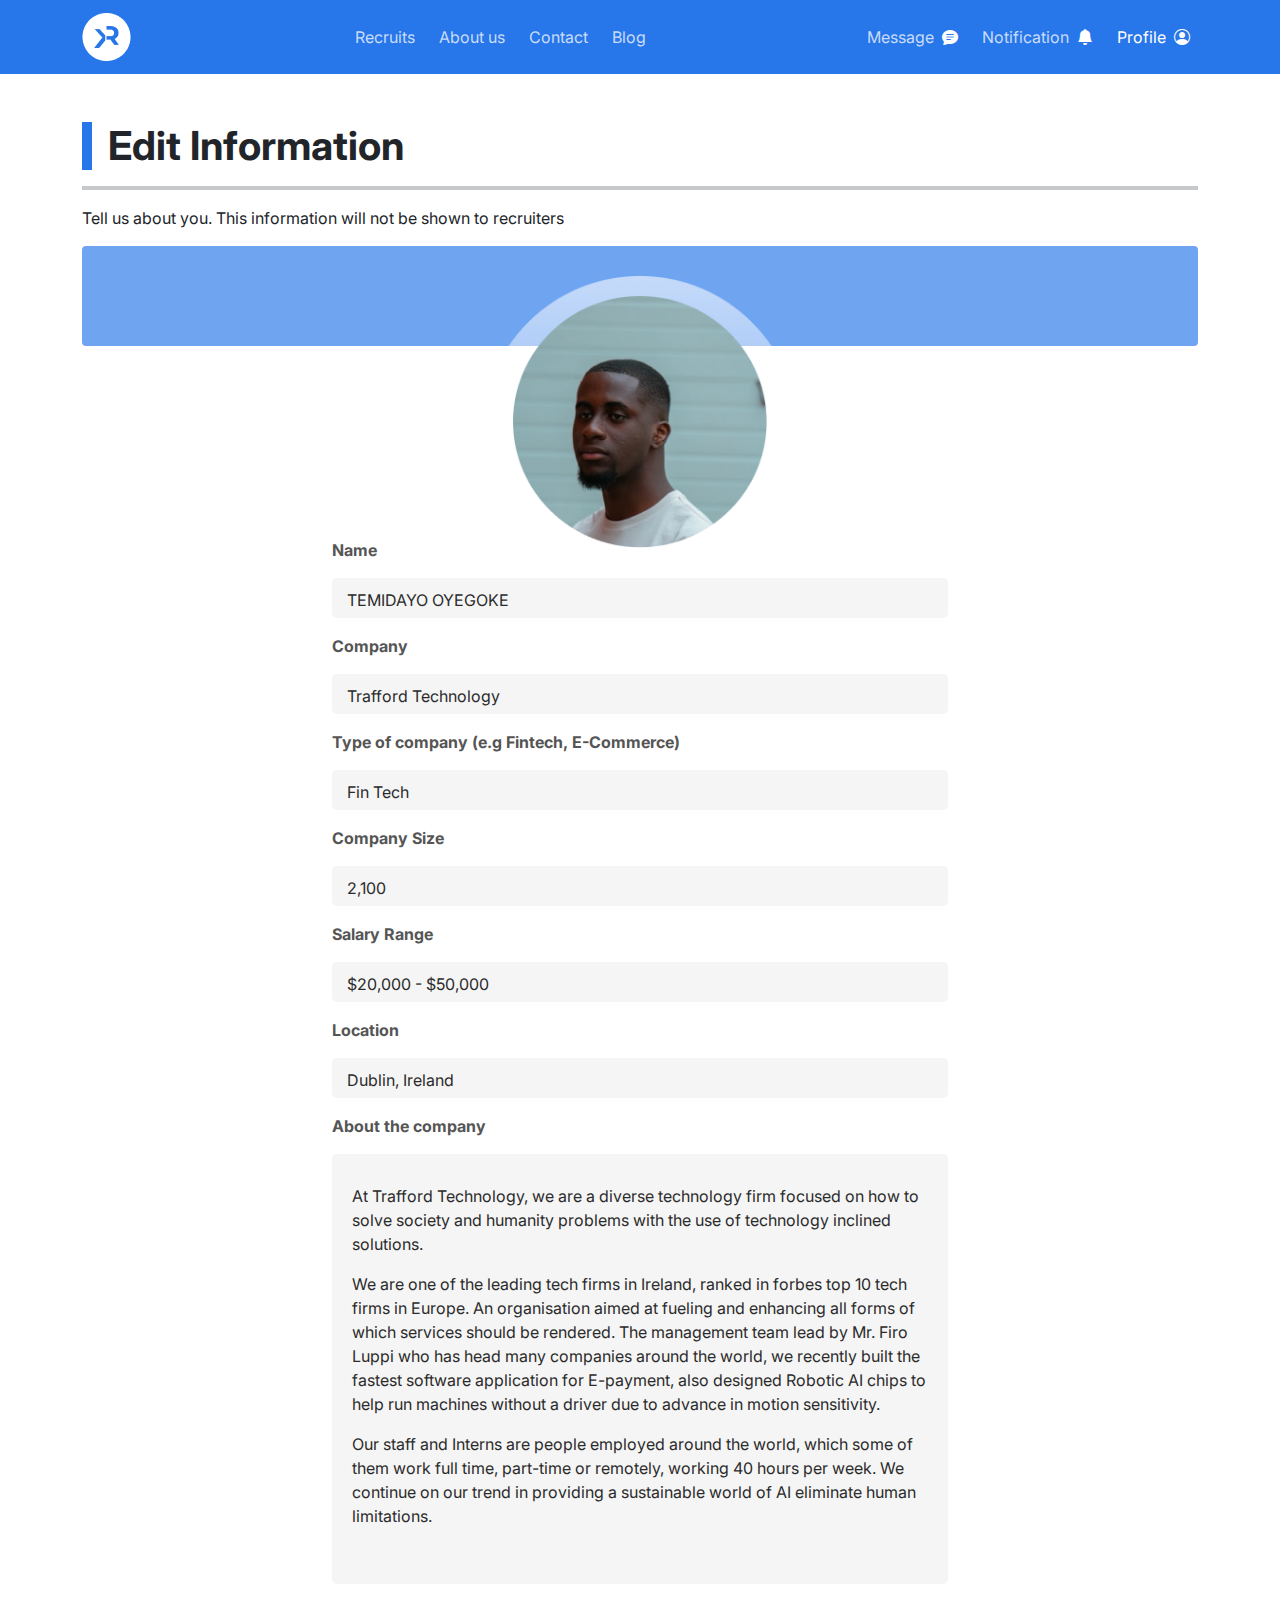
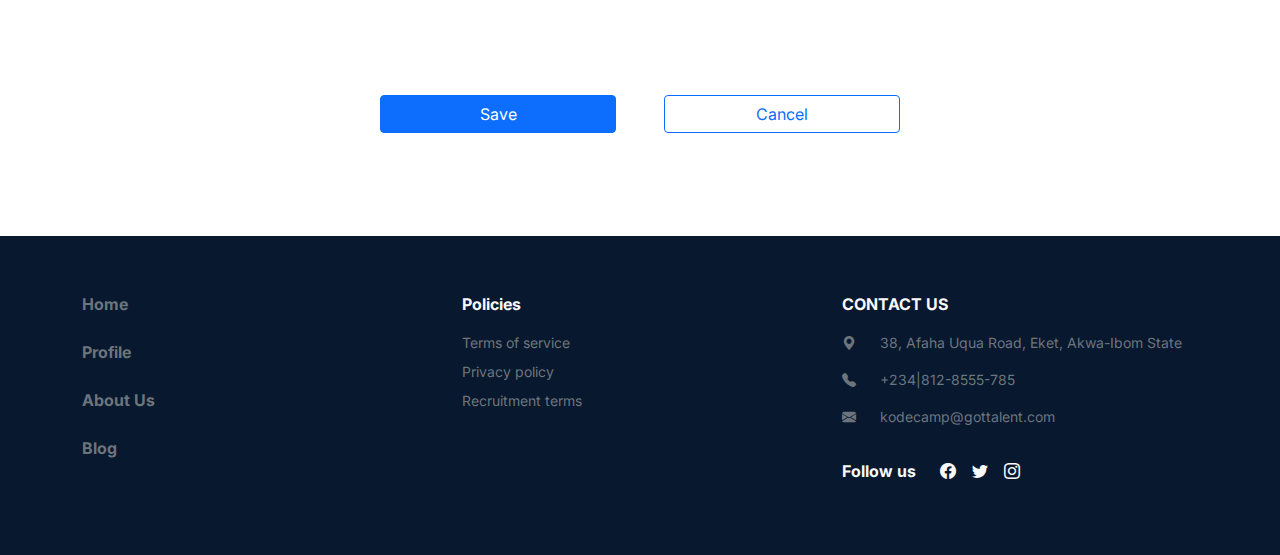
==== profile-edit-page.html @ d372f5ba "Modal addition" ====
<!DOCTYPE html>
<html lang="en">
<head>
    <meta charset="UTF-8">
    <meta http-equiv="X-UA-Compatible" content="IE=edge">
    <meta name="viewport" content="width=device-width, initial-scale=1.0">
    <link rel="stylesheet" href="css/bootstrap.min.css">
    <link rel="stylesheet" href="css/profile-page.css">
    <link rel="stylesheet" href="css/profile-edit.css">
    <!-- BOOTSTRAP ICON -->
    <link rel="stylesheet" href="https://cdn.jsdelivr.net/npm/bootstrap-icons@1.8.3/font/bootstrap-icons.css">
    <!-- GOOGLE FONT -->
    <link rel="preconnect" href="https://fonts.googleapis.com">
    <link rel="preconnect" href="https://fonts.gstatic.com" crossorigin>
    <link href="https://fonts.googleapis.com/css2?family=Inter&display=swap" rel="stylesheet">
    <title>Profile Page</title>
</head>
<body>
    <header>
        <nav class="navbar navbar-expand-lg navbar-dark bg-blue">
            <div class="container">
              <a class="navbar-brand me-5 pe-5" aria-current="page" href="home.html"><img src="img/pp-logo.png" alt="Logo"></a>
              <button class="navbar-toggler" type="button" data-bs-toggle="collapse" data-bs-target="#navbarSupportedContent" aria-controls="navbarSupportedContent" aria-expanded="false" aria-label="Toggle navigation">
                <span class="navbar-toggler-icon"></span>
              </button>
              <div class="collapse navbar-collapse" id="navbarSupportedContent">
                <ul class="navbar-nav ms-lg-5 ps-lg-5 mb-2 mb-lg-0">
                  <li class="nav-item">
                    <a class="nav-link ms-lg-4 mobile" aria-current="page" href="home.html">Home</a>
                  </li>
                  <li class="nav-item">
                    <a class="nav-link ms-lg-4" href="recruit.html">Recruits</a>
                  </li>
                  <li class="nav-item">
                    <a class="nav-link ms-lg-2" href="about-us-logged-in.html">About us</a>
                  </li>
                  <li class="nav-item">
                    <a class="nav-link ms-lg-2" href="contact-page-logged-in.html">Contact</a>
                  </li>
                  <li class="nav-item">
                    <a class="nav-link ms-lg-2" href="blog-login.html">Blog</a>
                  </li>
                </ul>
                <ul class="navbar-nav ms-lg-auto mb-2 mb-lg-0">
                    <li class="nav-item">
                      <a class="nav-link me-lg-2" href="message.html">Message<i class="bi bi-chat-text-fill text-white ms-2"></i></a>
                    </li>
                    <li class="nav-item">
                      <a class="nav-link me-lg-2" href="#">Notification<i class="bi bi-bell-fill text-white ms-2"></i></a>
                    </li>
                    <li class="nav-item">
                      <a class="nav-link active" href="profile-page.html">Profile<i class="bi bi-person-circle text-white ms-2"></i></a>
                    </li>
                    <li class="nav-item">
                      <a class="nav-link mobile" href="sign-in.html">Logout</a>
                    </li>
                </ul>
              </div>
            </div>
          </nav>
    </header>
    <div class="recruiter-info container py-5">
        <div class="row">
            <div class="col-12">
                <h2 class="fs-1 pt fw-bold ps-3" style="border-left: 10px solid #2776EA;">Edit Information</h2>
                <hr class="pt-1">
                <p>Tell us about you. This information will not be shown to recruiters</p>
                <div style="height: 100px; background: #6FA4F1;" class="rounded images position-relative mb-5">
                    <img src="img/pp-circle.png" class="position-absolute img1 start-50 translate-middle-x img-fluid" alt="">
                    <img src="img/pp-man.png" class="position-absolute top-50 img2 start-50 translate-middle-x img-fluid" alt="picture">
                </div>
            </div>
        </div>
    </div>
    <div class="profile-info mt-5 pt-lg-5 pt-md-0 pt-0">
        <div class="container p-container w-50">
            <div class="row">
                <div class="col-lg-12">
                    <p class="fw-bold">Name</p>
                    <p class="input-box">TEMIDAYO OYEGOKE</p>
                </div>
                <div class="col-lg-12">
                    <p class="fw-bold">Company</p>
                    <p class="input-box">Trafford Technology</p>
                </div>
                <div class="col-lg-12 long-word">
                    <p class="fw-bold">Type of company (e.g Fintech, E-Commerce)</p>
                    <p class="input-box">Fin Tech</p>
                </div>
                <div class="col-lg-12">
                    <p class="fw-bold">Company Size</p>
                    <p class="input-box">2,100</p>
                </div>
                <div class="col-lg-12">
                    <p class="fw-bold">Salary Range</p>
                    <p class="input-box">$20,000 - $50,000</p>
                </div>
                <div class="col-lg-12">
                    <p class="fw-bold">Location</p>
                    <p class="input-box">Dublin, Ireland</p>
                </div>
                <div class="col-lg-12 mb-5 pb-5">
                    <p class="fw-bold">About the company</p>
                    <div class="input-box1 ">
                        <p>At Trafford Technology, we are a diverse technology firm focused on how to solve society and humanity problems with the use of technology inclined solutions.</p> <p> We are one of the leading tech firms in Ireland, ranked in forbes top 10 tech firms in Europe. An organisation aimed at fueling and enhancing all forms of which services should be rendered. The management team lead by Mr. Firo Luppi who has head many companies around the world, we recently built the fastest software application for E-payment, also designed Robotic AI chips to help run machines without a driver due to advance in motion sensitivity.</p> <p> Our staff and Interns are people employed around the world, which some of them work full time, part-time or remotely, working 40 hours per week. We continue on our trend in providing a sustainable world of AI eliminate human limitations.</p>
                    </div>
                </div>
            </div>
            <div class="btn d-flex align-items-center justify-content-center my-5">
                <a href="#" role="button" data-bs-toggle="modal" data-bs-target="#exampleModal" class="btn btn-primary mb-5 w-25 me-5">Save
                </a>
                    <!-- Modal -->
                    <div class="modal fade" id="exampleModal" tabindex="-1" aria-labelledby="exampleModalLabel" aria-hidden="true">
                        <div class="modal-dialog  modal-dialog-centered">
                        <div class="modal-content">
                            <div class="modal-body container">
                                <div class="container my-5">
                                    <div class="card text-center mod-cardd mx-auto" style="border: 1px solid #3AB418;">
                                        <div class="card-body border-bottom" style="background-color: #3AB418;">
                                            <h2 class="card-title text-white">Great!</h2>
                                        </div>
                                        <div class="image h-100">
                                            <img src="img/pp-modal.png" class="card-img-bottom w-25 mx-auto pt-5 pb-3" alt="Modal">
                                            <p class="pb-5">Your changes have been made.</p>
                                        </div>
                                    </div>
                                </div>
                                <div class="container btn-mod w-50 mx-auto">
                                    <a href="profile-page.html" role="button" class="btn btn-secondary border-0 mt-5 w-" style="background-color: #3AB418;">Close</a>
                                </div>
                            </div>
                        </div>
                        </div>
                    </div>
                <a href="profile-page.html" role="button" class="btn btn-outline-primary mb-5 w-25">Cancel</a>
            </div>
        </div>
    </div>
    <footer class="bg-footer">
        <div class="container py-5">
            <div class="row py-2">
                <div class="col-lg-8 col-md-8 col-12">
                    <div class="row">
                        <div class="col-lg-6 col-md-6 col-12">
                            <p class="fw-bold text-light mobile">Quick Links</p>
                            <ul class="list-unstyled fw-bold">
                                <li class="mb-4">
                                    <a class="text-decoration-none link-secondary" href="home.html">Home</a>
                                </li>
                                <li class="mb-4">
                                    <a class="text-decoration-none link-secondary" href="profile-page.html">Profile</a>
                                </li>
                                <li class="mb-4">
                                    <a class="text-decoration-none link-secondary" href="about-us-logged-in.html">About Us</a>
                                </li>
                                <li class="mb-4">
                                    <a class="text-decoration-none link-secondary" href="blog-login.html">Blog</a>
                                </li>
                            </ul>
                        </div>
                        <div class="col-lg-6 col-md-6 col-12">
                            <p class="fw-bold text-light">Policies</p>
                                <ul class="list-unstyled fs-14">
                                    <li class="pb-2">
                                        <a class="text-decoration-none link-secondary" href="#">Terms of service</a>
                                    </li>
                                    <li class="pb-2">
                                        <a class="text-decoration-none link-secondary" href="#">Privacy policy</a>
                                    </li>
                                    <li class="pb-2">
                                        <a class="text-decoration-none link-secondary" href="#">Recruitment terms</a>
                                    </li>
                                </ul>
                        </div>
                    </div>
                </div>
                <div class="col-lg-4 col-md-4 col-12">
                    <p class="fw-bold text-light">CONTACT US</p>
                    <ul class="list-unstyled fs-14">
                        <li>
                            <div class="d-flex text-secondary">
                                <i class="bi bi-geo-alt-fill me-4"></i>
                                <p>38, Afaha Uqua Road, Eket, Akwa-Ibom State</p>
                            </div>
                        </li>
                        <li>
                            <div class="d-flex text-secondary">
                                <i class="bi bi-telephone-fill me-4"></i>
                                <p>+234|812-8555-785</p>
                            </div>
                        </li>
                        <li>
                            <div class="d-flex text-secondary">
                                <i class="bi bi-envelope-fill me-4"></i>
                                <p>kodecamp@gottalent.com</p>
                            </div>
                        </li>
                    </ul>
                    <div class="d-flex">
                        <p class="fw-bold text-light me-4">Follow us</p>
                        <a href="#" class="me-3 text-decoration-none link-light"><i class="bi bi-facebook"></i></a>
                        <a href="#" class="me-3 text-decoration-none link-light"><i class="bi bi-twitter"></i></a>
                        <a href="#" class="me-3 text-decoration-none link-light"><i class="bi bi-instagram"></i></a>
                    </div>
                    
                </div>
            </div>
        </div>
    </footer>
    <script src="js/bootstrap.min.js"></script>
</body>
</html>
---- css/profile-page.css ----
body{font-family: 'Inter', sans-serif;}

.bg-blue {
    background-color: rgba(39, 118, 234, 1);
}
.navbar-dark .navbar-nav .nav-link {
    color: rgba(255,255,255,.75);
}
.bg-footer {
    background-color: rgba(8, 24, 47, 1);
}
.fs-14 {
    font-size: 14px;
}
.mobile {
    display: none;
}
.img2 {
    height: 28vh;
}
.img1 {
    top: 30%;
    height: 35vh;
}
.profile-info{
    color: #555555;
}
.input-box{
    color: #2B2B2B;
    background-color: #F5F5F5;
    padding: 10px 15px;
    border-radius: 5px;
    height: 40px;
    width: 100%;
}
.input-box1{
    color: #2B2B2B;
    background-color: #F5F5F5;
    padding: 30px 20px 0;
    border-radius: 5px;
    height: 100%;
    width: 100%;
}
.btn a{
    width: 40% !important;
}
@media (max-width: 992px) {
    .mobile {
        display: block;
    }

    .navbar-nav i {
        display: none;
    }

    .navbar-nav {
        font-weight: bold;
    }
}
@media(max-width: 769px){
    .p-container{
        width: 75% !important;
    }
}
@media(max-width: 426px){
    .p-container{
        width: 100% !important;
    }
    .btn a{
        width: 40% !important;
    }
}
---- css/profile-edit.css ----
@media (max-width: 768px) {
    .mod-cardd{
        width: 100% !important;
    }
    .btn-mod{
        width: 100% !important;
    }
}
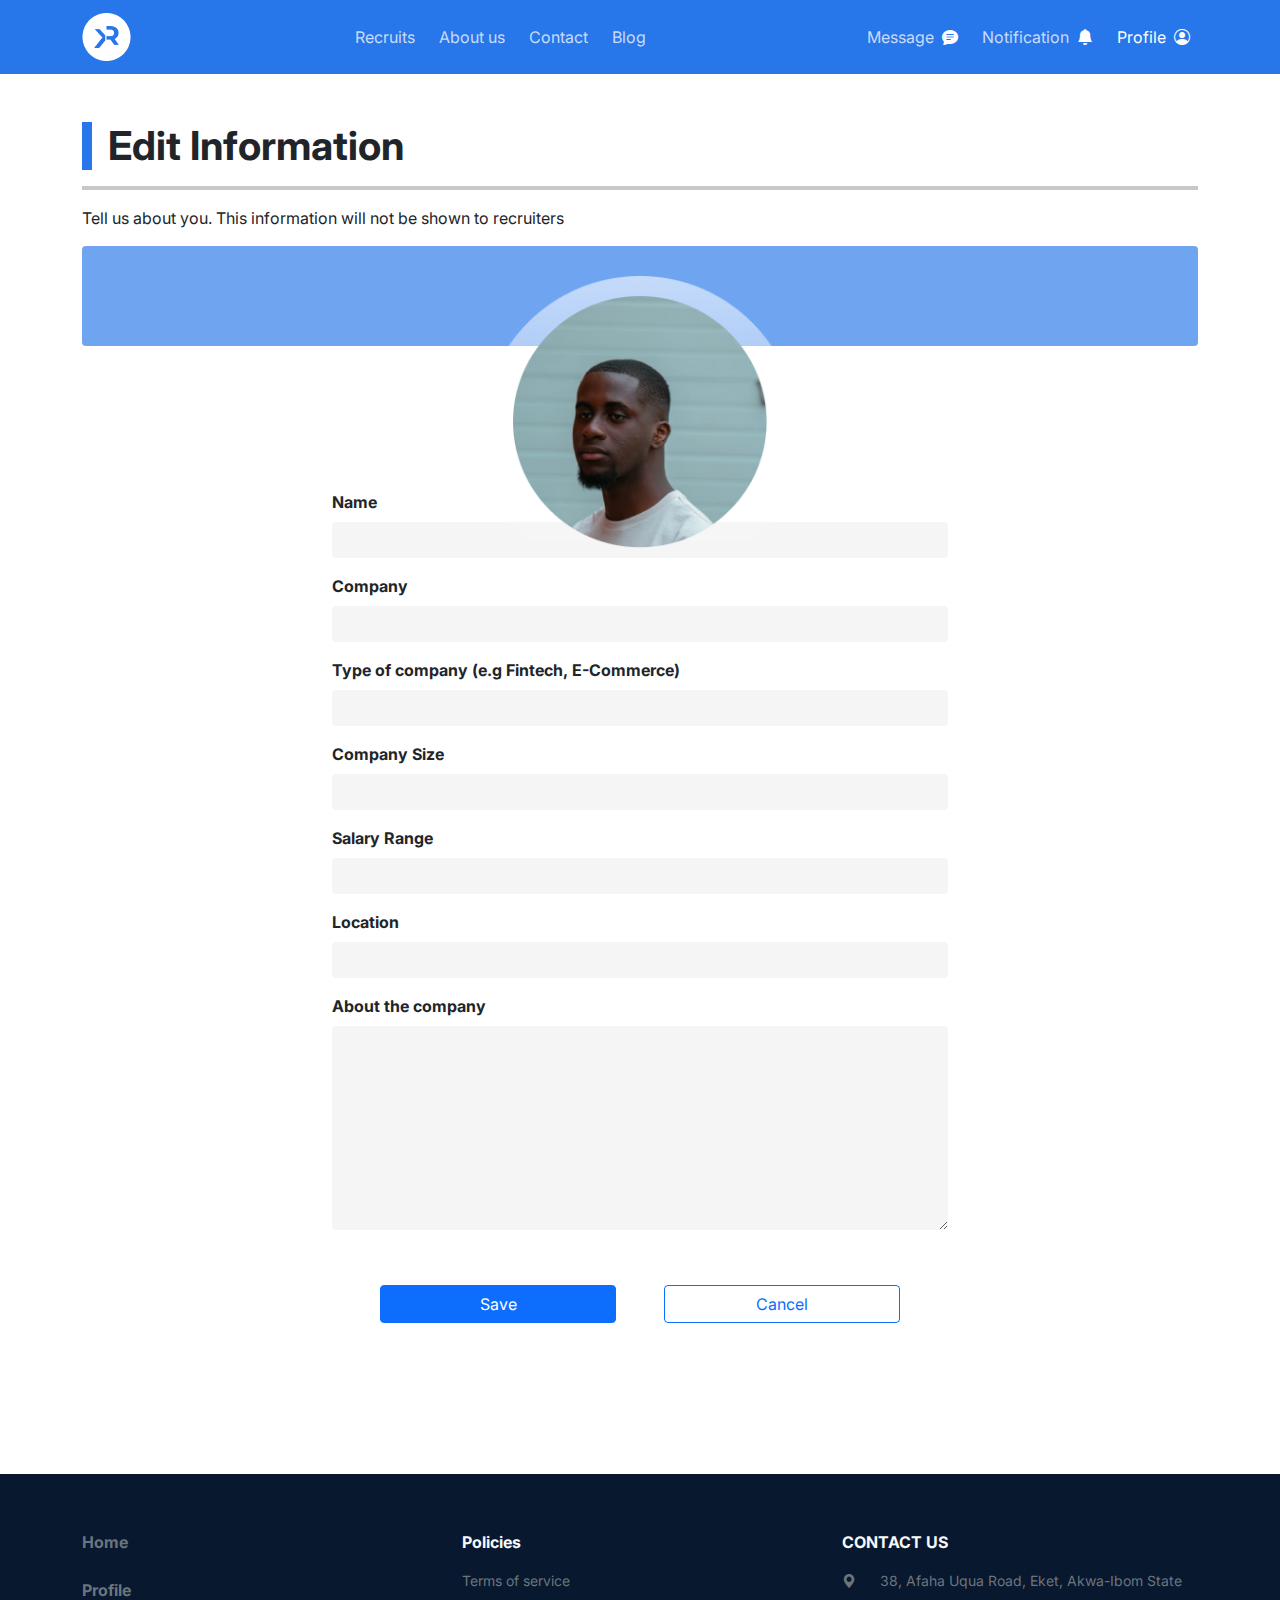
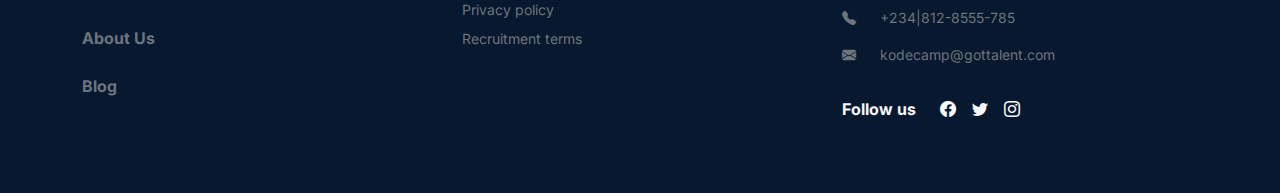
==== commit bf65f8e7: "Modal addition" ====
--- a/profile-edit-page.html
+++ b/profile-edit-page.html
@@ -7,6 +7,7 @@
     <link rel="stylesheet" href="css/bootstrap.min.css">
     <link rel="stylesheet" href="css/profile-page.css">
     <link rel="stylesheet" href="css/profile-edit.css">
+    <link rel="stylesheet" href="css/updated-pp.css">
     <!-- BOOTSTRAP ICON -->
     <link rel="stylesheet" href="https://cdn.jsdelivr.net/npm/bootstrap-icons@1.8.3/font/bootstrap-icons.css">
     <!-- GOOGLE FONT -->
@@ -72,68 +73,62 @@
             </div>
         </div>
     </div>
-    <div class="profile-info mt-5 pt-lg-5 pt-md-0 pt-0">
-        <div class="container p-container w-50">
-            <div class="row">
-                <div class="col-lg-12">
-                    <p class="fw-bold">Name</p>
-                    <p class="input-box">TEMIDAYO OYEGOKE</p>
-                </div>
-                <div class="col-lg-12">
-                    <p class="fw-bold">Company</p>
-                    <p class="input-box">Trafford Technology</p>
-                </div>
-                <div class="col-lg-12 long-word">
-                    <p class="fw-bold">Type of company (e.g Fintech, E-Commerce)</p>
-                    <p class="input-box">Fin Tech</p>
-                </div>
-                <div class="col-lg-12">
-                    <p class="fw-bold">Company Size</p>
-                    <p class="input-box">2,100</p>
-                </div>
-                <div class="col-lg-12">
-                    <p class="fw-bold">Salary Range</p>
-                    <p class="input-box">$20,000 - $50,000</p>
-                </div>
-                <div class="col-lg-12">
-                    <p class="fw-bold">Location</p>
-                    <p class="input-box">Dublin, Ireland</p>
-                </div>
-                <div class="col-lg-12 mb-5 pb-5">
-                    <p class="fw-bold">About the company</p>
-                    <div class="input-box1 ">
-                        <p>At Trafford Technology, we are a diverse technology firm focused on how to solve society and humanity problems with the use of technology inclined solutions.</p> <p> We are one of the leading tech firms in Ireland, ranked in forbes top 10 tech firms in Europe. An organisation aimed at fueling and enhancing all forms of which services should be rendered. The management team lead by Mr. Firo Luppi who has head many companies around the world, we recently built the fastest software application for E-payment, also designed Robotic AI chips to help run machines without a driver due to advance in motion sensitivity.</p> <p> Our staff and Interns are people employed around the world, which some of them work full time, part-time or remotely, working 40 hours per week. We continue on our trend in providing a sustainable world of AI eliminate human limitations.</p>
-                    </div>
-                </div>
-            </div>
-            <div class="btn d-flex align-items-center justify-content-center my-5">
-                <a href="#" role="button" data-bs-toggle="modal" data-bs-target="#exampleModal" class="btn btn-primary mb-5 w-25 me-5">Save
-                </a>
-                    <!-- Modal -->
-                    <div class="modal fade" id="exampleModal" tabindex="-1" aria-labelledby="exampleModalLabel" aria-hidden="true">
-                        <div class="modal-dialog  modal-dialog-centered">
-                        <div class="modal-content">
-                            <div class="modal-body container">
-                                <div class="container my-5">
-                                    <div class="card text-center mod-cardd mx-auto" style="border: 1px solid #3AB418;">
-                                        <div class="card-body border-bottom" style="background-color: #3AB418;">
-                                            <h2 class="card-title text-white">Great!</h2>
-                                        </div>
-                                        <div class="image h-100">
-                                            <img src="img/pp-modal.png" class="card-img-bottom w-25 mx-auto pt-5 pb-3" alt="Modal">
-                                            <p class="pb-5">Your changes have been made.</p>
-                                        </div>
+    <div class="form container w-50 py-5">
+        <div class="mb-3">
+            <label for="exampleFormControlInput1" class="form-label fw-bold">Name</label>
+            <input type="text" class="form-control border-0 form-color" id="exampleFormControlInput1" placeholder="">
+        </div>
+        <div class="mb-3">
+            <label for="exampleFormControlInput1" class="form-label fw-bold">Company</label>
+            <input type="text" class="form-control border-0 form-color" id="exampleFormControlInput1" placeholder="">
+        </div>
+        <div class="mb-3">
+            <label for="exampleFormControlInput1" class="form-label fw-bold">Type of company (e.g Fintech, E-Commerce)</label>
+            <input type="text" class="form-control border-0 form-color" id="exampleFormControlInput1" placeholder="">
+        </div>
+        <div class="mb-3 ">
+            <label for="exampleFormControlInput1" class="form-label fw-bold">Company Size</label>
+            <input type="text" class="form-control border-0 form-color" id="exampleFormControlInput1" placeholder="">
+        </div>
+        <div class="mb-3">
+            <label for="exampleFormControlInput1" class="form-label fw-bold">Salary Range </label>
+            <input type="text" class="form-control border-0 form-color" id="exampleFormControlInput1" placeholder="">
+        </div>
+        <div class="mb-3">
+            <label for="exampleFormControlInput1" class="form-label fw-bold">Location</label>
+            <input type="text" class="form-control border-0 form-color" id="exampleFormControlInput1" placeholder="">
+        </div>
+        <div class="mb-3">
+            <label for="exampleFormControlTextarea1" class="form-label fw-bold">About the company</label>
+            <textarea class="form-control border-0 form-color" id="exampleFormControlTextarea1" rows="8"></textarea>
+        </div>
+        <div class="btn d-flex align-items-center justify-content-center my-5">
+            <a href="#" role="button" data-bs-toggle="modal" data-bs-target="#exampleModal" class="btn btn-primary mb-5 w-25 me-5">Save
+            </a>
+                <!-- Modal -->
+                <div class="modal fade" id="exampleModal" tabindex="-1" aria-labelledby="exampleModalLabel" aria-hidden="true">
+                    <div class="modal-dialog  modal-dialog-centered">
+                    <div class="modal-content">
+                        <div class="modal-body container">
+                            <div class="container my-5">
+                                <div class="card text-center mod-cardd mx-auto" style="border: 1px solid #3AB418;">
+                                    <div class="card-body border-bottom" style="background-color: #3AB418;">
+                                        <h2 class="card-title text-white">Great!</h2>
+                                    </div>
+                                    <div class="image h-100">
+                                        <img src="img/pp-modal.png" class="card-img-bottom w-25 mx-auto pt-5 pb-3" alt="Modal">
+                                        <p class="pb-5">Your changes have been made.</p>
                                     </div>
                                 </div>
-                                <div class="container btn-mod w-50 mx-auto">
-                                    <a href="profile-page.html" role="button" class="btn btn-secondary border-0 mt-5 w-" style="background-color: #3AB418;">Close</a>
-                                </div>
+                            </div>
+                            <div class="container btn-mod w-50 mx-auto">
+                                <a href="profile-page.html" role="button" class="btn btn-secondary border-0 mt-5 w-" style="background-color: #3AB418;">Close</a>
                             </div>
                         </div>
-                        </div>
-                    </div>
-                <a href="profile-page.html" role="button" class="btn btn-outline-primary mb-5 w-25">Cancel</a>
-            </div>
+                    </div>
+                    </div>
+                </div>
+            <a href="profile-page.html" role="button" class="btn btn-outline-primary mb-5 w-25">Cancel</a>
         </div>
     </div>
     <footer class="bg-footer">
--- a/css/updated-pp.css
+++ b/css/updated-pp.css
@@ -0,0 +1,70 @@
+body{font-family: 'Inter', sans-serif;}
+
+.bg-blue {
+    background-color: rgba(39, 118, 234, 1);
+}
+.navbar-dark .navbar-nav .nav-link {
+    color: rgba(255,255,255,.75);
+}
+.bg-footer {
+    background-color: rgba(8, 24, 47, 1);
+}
+.fs-14 {
+    font-size: 14px;
+}
+.mobile {
+    display: none;
+}
+.form-color{
+    background-color: #F5F5F5;
+}
+.img2 {
+    height: 28vh;
+}
+.img1 {
+    top: 30%;
+    height: 35vh;
+}
+.edit-btn{
+    right: 36% !important;
+}
+@media (max-width: 992px) {
+    .mobile {
+        display: block;
+    }
+    .navbar-nav i {
+        display: none;
+    }
+    .navbar-nav {
+        font-weight: bold;
+    }
+}
+@media(max-width: 769px){
+    .form{
+        width: 75% !important;
+    }
+    .edit-btn{
+        right: 30% !important;
+    }
+}
+@media(max-width: 426px){
+    .form{
+        width: 100% !important;
+    }
+    .btn a{
+        width: 40% !important;
+    }
+    .edit-btn{
+        right: 16% !important;
+    }
+}
+@media(max-width: 375px){
+    .edit-btn{
+        right: 12% !important;
+    }
+}
+@media(max-width: 320px){
+    .edit-btn{
+        right: 5% !important;
+    }
+}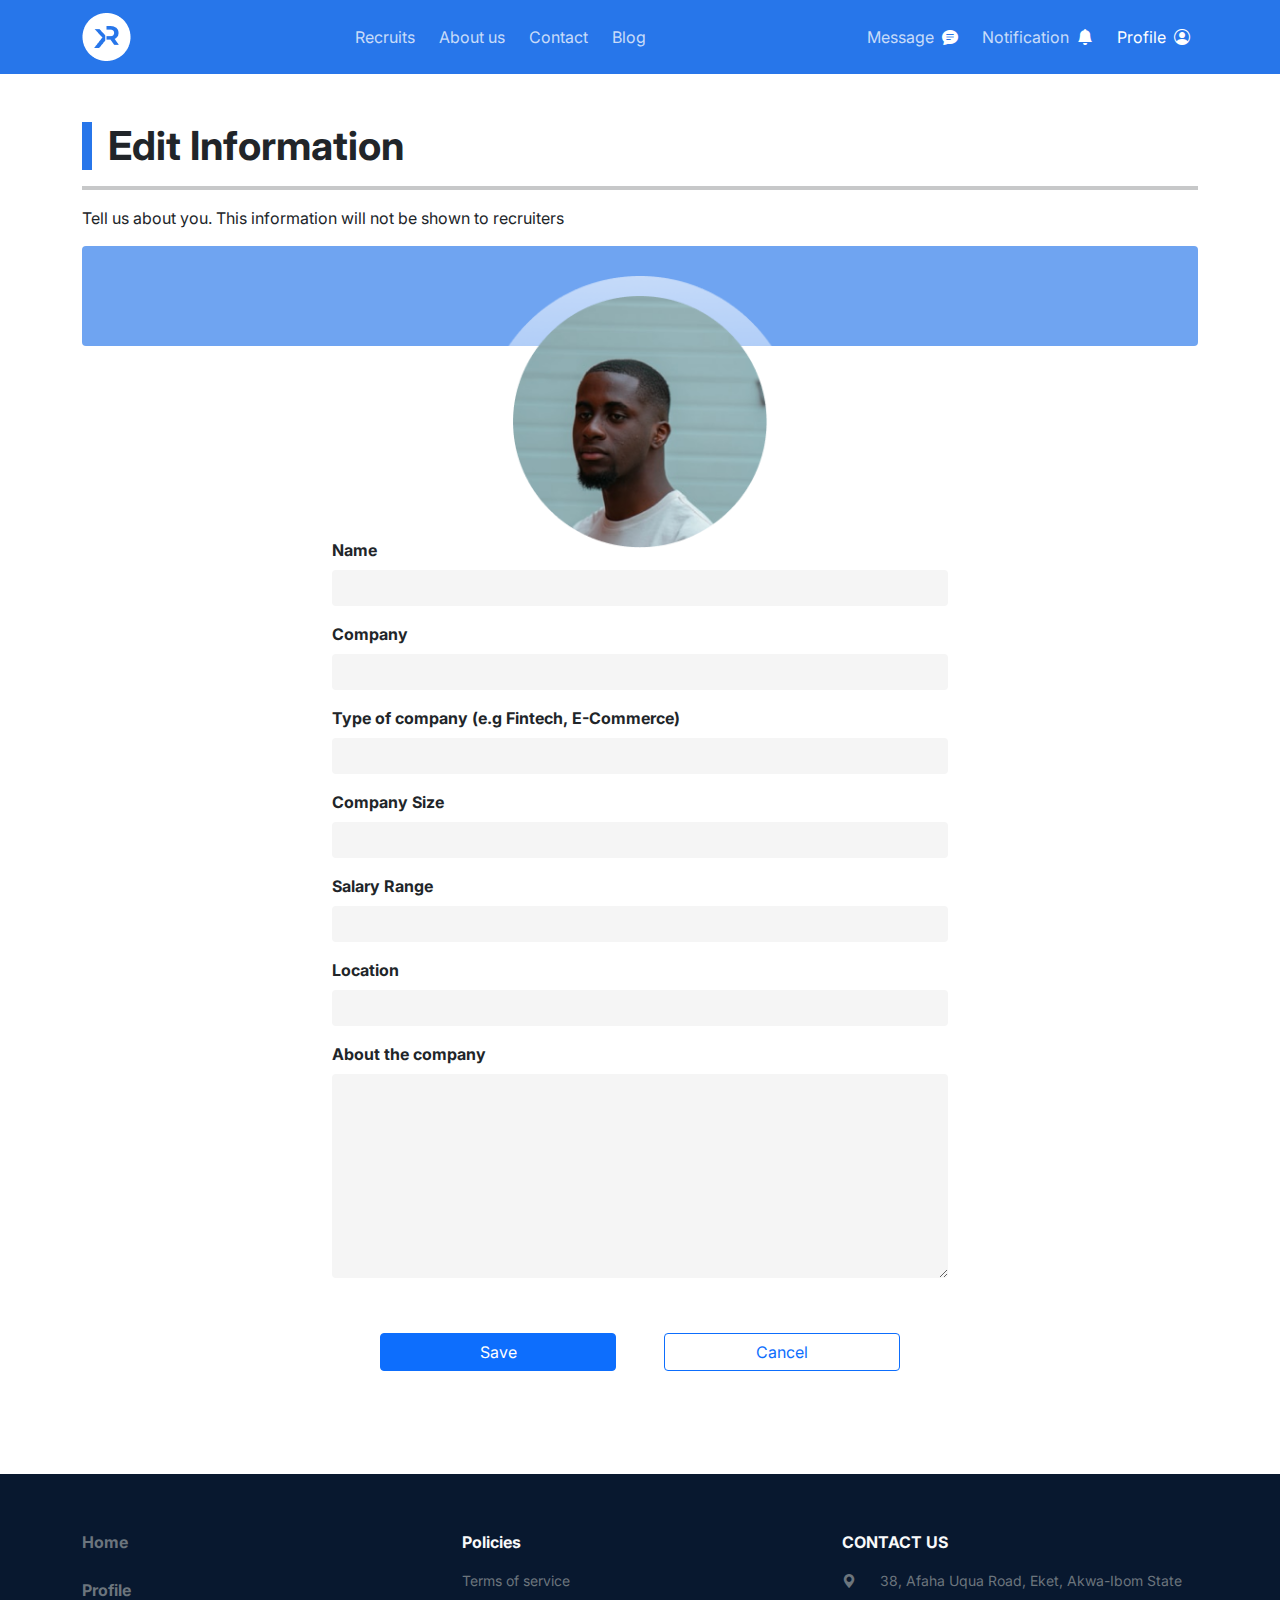
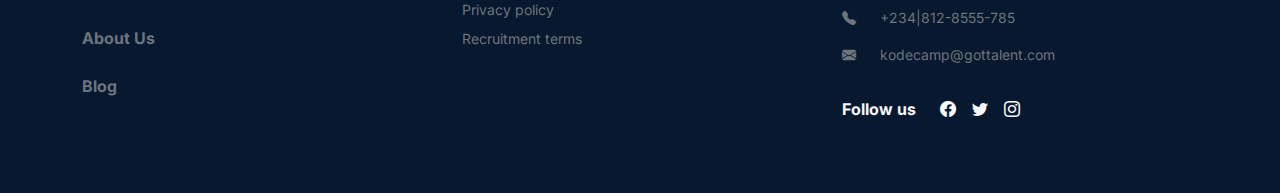
==== commit c681ebca: "check" ====
--- a/profile-edit-page.html
+++ b/profile-edit-page.html
@@ -73,7 +73,7 @@
             </div>
         </div>
     </div>
-    <div class="form container w-50 py-5">
+    <div class="form container w-50 mt-5 pt-lg-5 pt-md-0 pt-0">
         <div class="mb-3">
             <label for="exampleFormControlInput1" class="form-label fw-bold">Name</label>
             <input type="text" class="form-control border-0 form-color" id="exampleFormControlInput1" placeholder="">
@@ -103,10 +103,10 @@
             <textarea class="form-control border-0 form-color" id="exampleFormControlTextarea1" rows="8"></textarea>
         </div>
         <div class="btn d-flex align-items-center justify-content-center my-5">
-            <a href="#" role="button" data-bs-toggle="modal" data-bs-target="#exampleModal" class="btn btn-primary mb-5 w-25 me-5">Save
+            <a href="#" role="button"data-bs-toggle="modal" data-bs-target="#staticBackdrop" class="btn btn-primary mb-5 w-25 me-5">Save
             </a>
                 <!-- Modal -->
-                <div class="modal fade" id="exampleModal" tabindex="-1" aria-labelledby="exampleModalLabel" aria-hidden="true">
+                <div class="modal fade" id="staticBackdrop" data-bs-backdrop="static" data-bs-keyboard="false" tabindex="-1" aria-labelledby="staticBackdropLabel" aria-hidden="true">
                     <div class="modal-dialog  modal-dialog-centered">
                     <div class="modal-content">
                         <div class="modal-body container">
--- a/css/profile-page.css
+++ b/css/profile-page.css
@@ -61,6 +61,9 @@
     .p-container{
         width: 75% !important;
     }
+    .imagesp{
+        height: 160px !important;
+    }
 }
 @media(max-width: 426px){
     .p-container{
@@ -69,4 +72,7 @@
     .btn a{
         width: 40% !important;
     }
+    .imagesp{
+        height: 120px !important;
+    }
 }
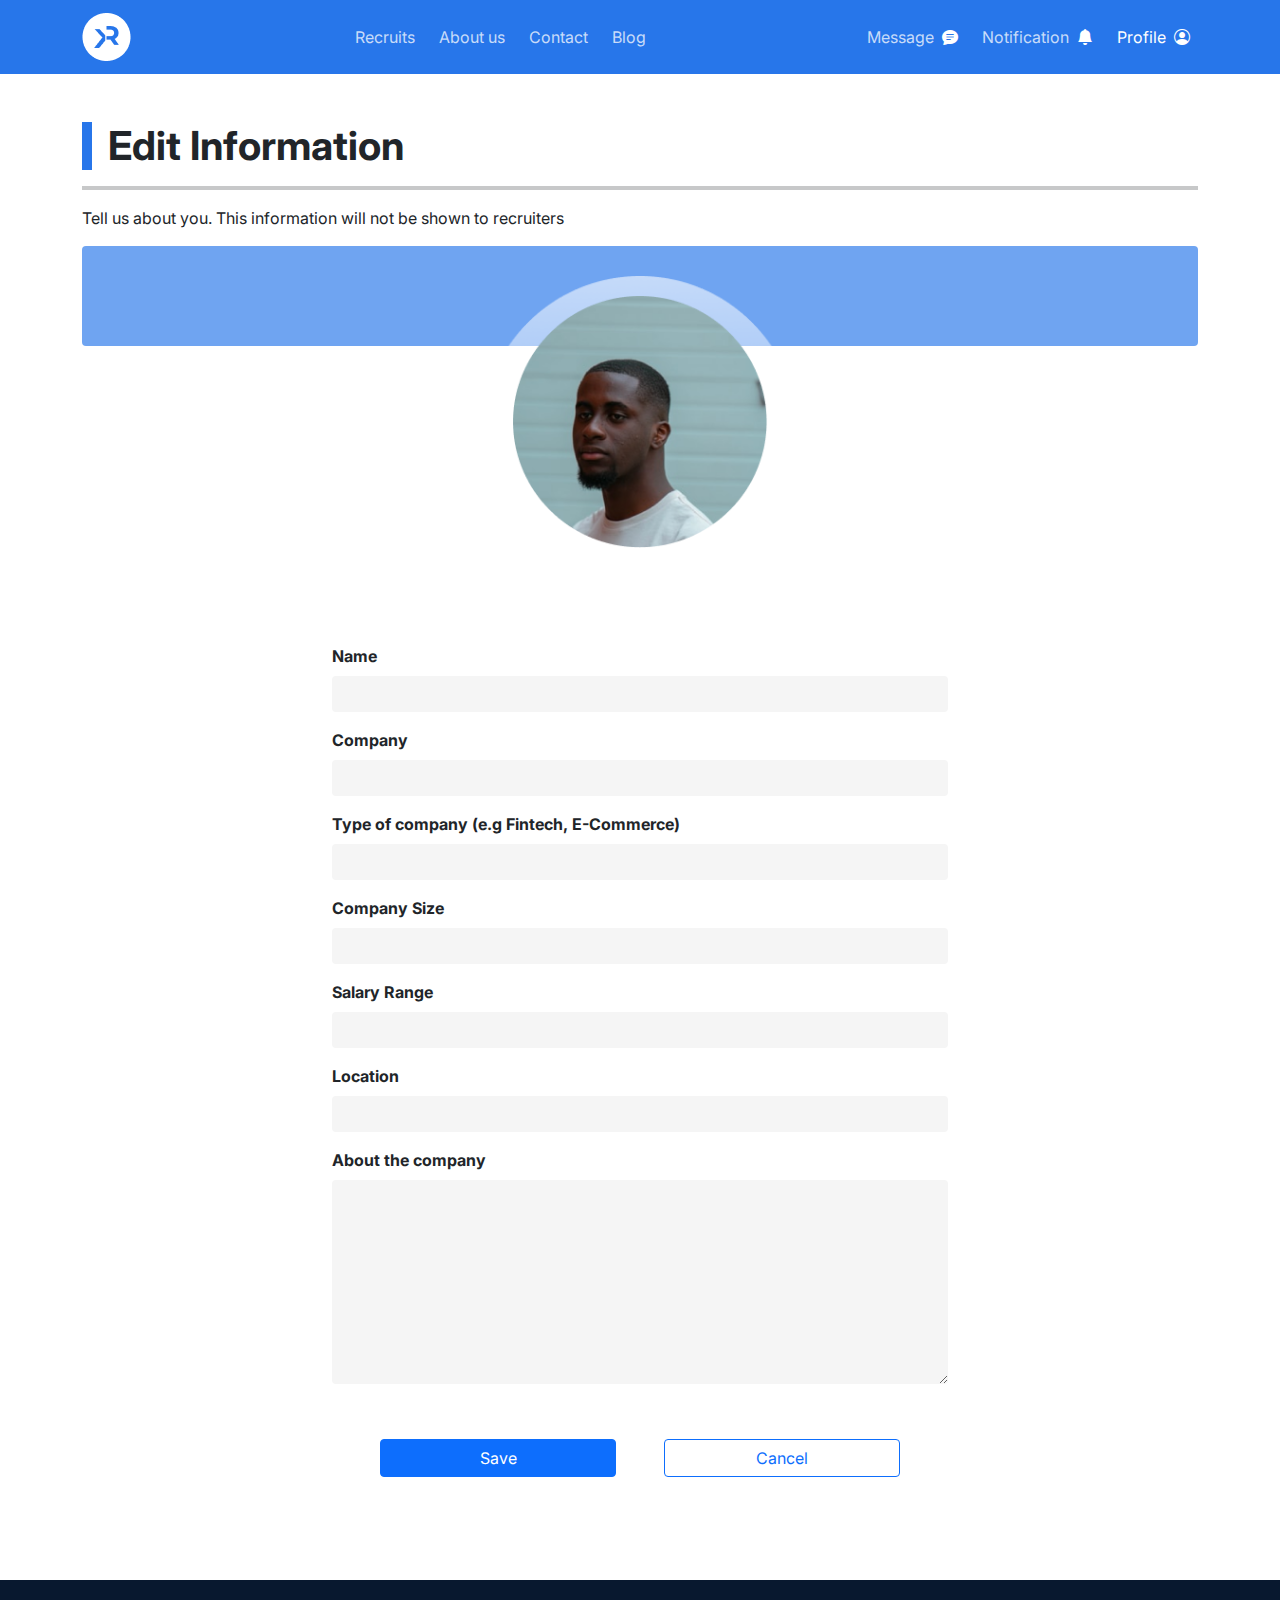
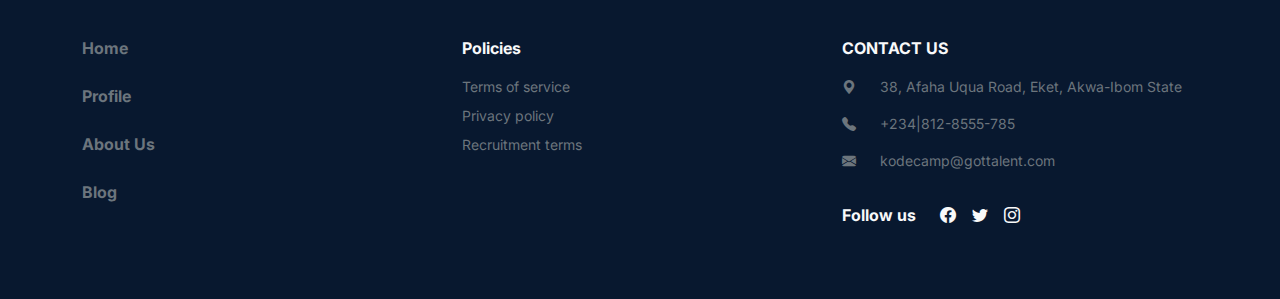
==== commit df0e5e4a: "check" ====
--- a/profile-edit-page.html
+++ b/profile-edit-page.html
@@ -60,20 +60,22 @@
             </div>
           </nav>
     </header>
-    <div class="recruiter-info container py-5">
+    <div class="recruiter-info container py-5" style="height: 58vh;">
         <div class="row">
             <div class="col-12">
                 <h2 class="fs-1 pt fw-bold ps-3" style="border-left: 10px solid #2776EA;">Edit Information</h2>
                 <hr class="pt-1">
                 <p>Tell us about you. This information will not be shown to recruiters</p>
-                <div style="height: 100px; background: #6FA4F1;" class="rounded images position-relative mb-5">
-                    <img src="img/pp-circle.png" class="position-absolute img1 start-50 translate-middle-x img-fluid" alt="">
-                    <img src="img/pp-man.png" class="position-absolute top-50 img2 start-50 translate-middle-x img-fluid" alt="picture">
+                <div class="imagesp">
+                    <div style="min-height: 100px; background: #6FA4F1;" class="rounded position-relative mb-5">
+                        <img src="img/pp-circle.png" class="position-absolute img1 start-50 translate-middle-x img-fluid" alt="">
+                        <img src="img/pp-man.png" class="position-absolute top-50 img2 start-50 translate-middle-x img-fluid" alt="picture">
+                    </div>
                 </div>
             </div>
         </div>
     </div>
-    <div class="form container w-50 mt-5 pt-lg-5 pt-md-0 pt-0">
+    <div class="form container w-50 pt-lg-5 pt-md-0 pt-0">
         <div class="mb-3">
             <label for="exampleFormControlInput1" class="form-label fw-bold">Name</label>
             <input type="text" class="form-control border-0 form-color" id="exampleFormControlInput1" placeholder="">
--- a/css/profile-page.css
+++ b/css/profile-page.css
@@ -61,8 +61,8 @@
     .p-container{
         width: 75% !important;
     }
-    .imagesp{
-        height: 160px !important;
+    .recruiter-info{
+        height: 60vh !important;
     }
 }
 @media(max-width: 426px){
@@ -72,7 +72,7 @@
     .btn a{
         width: 40% !important;
     }
-    .imagesp{
-        height: 120px !important;
+    .recruiter-info{
+        height: 77vh !important;
     }
 }
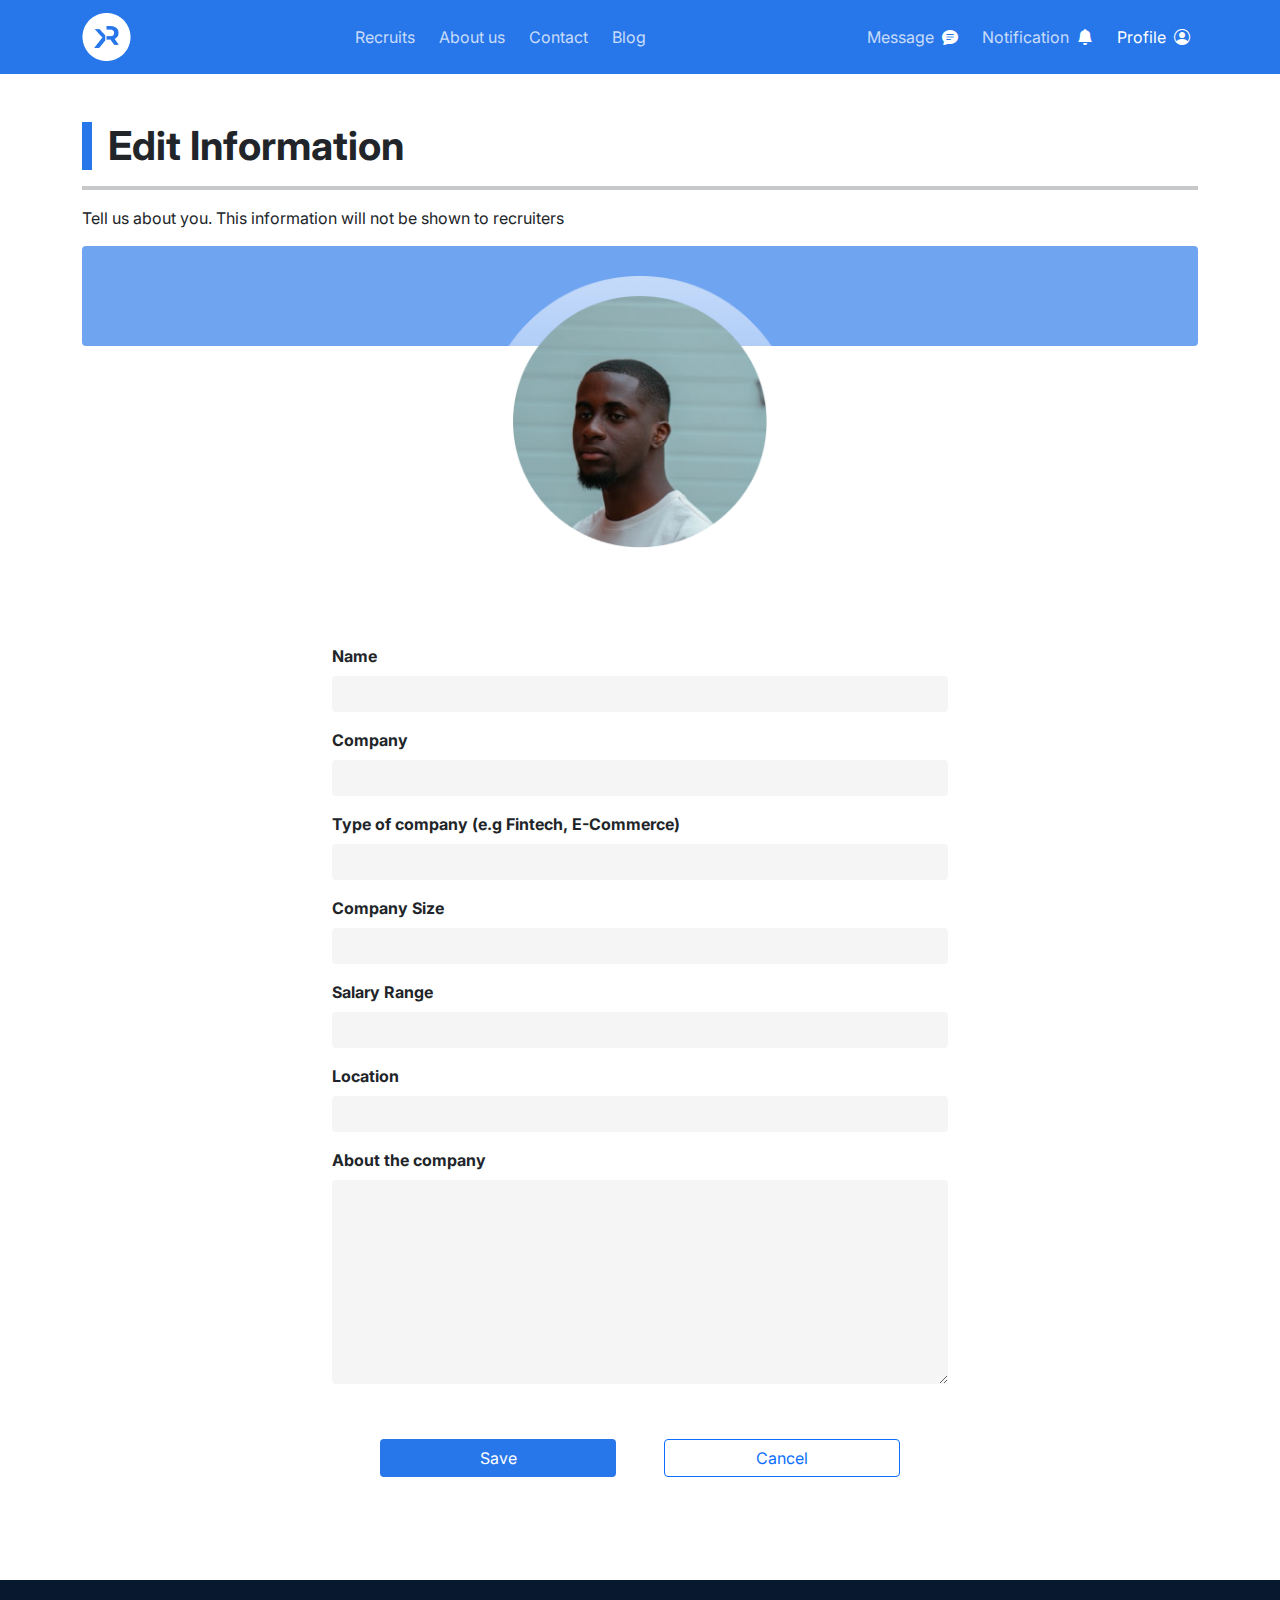
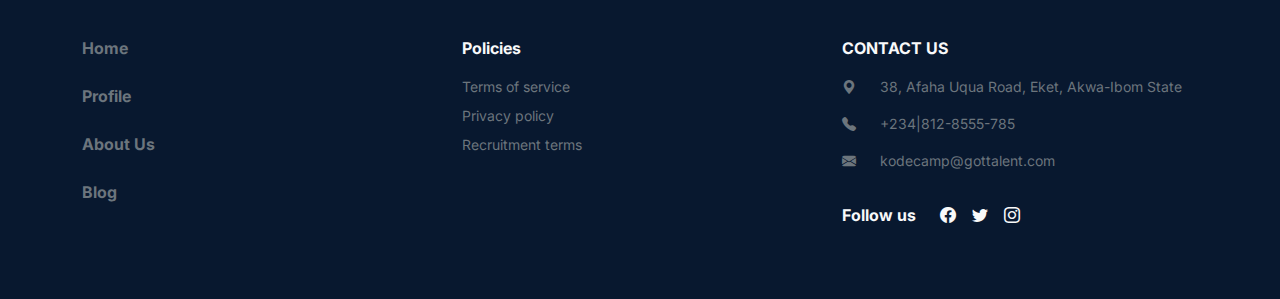
==== commit 22a00295: "God abeg" ====
--- a/profile-edit-page.html
+++ b/profile-edit-page.html
@@ -105,7 +105,7 @@
             <textarea class="form-control border-0 form-color" id="exampleFormControlTextarea1" rows="8"></textarea>
         </div>
         <div class="btn d-flex align-items-center justify-content-center my-5">
-            <a href="#" role="button"data-bs-toggle="modal" data-bs-target="#staticBackdrop" class="btn btn-primary mb-5 w-25 me-5">Save
+            <a href="#" role="button"data-bs-toggle="modal" data-bs-target="#staticBackdrop" class="btn blue mb-5 w-25 me-5">Save
             </a>
                 <!-- Modal -->
                 <div class="modal fade" id="staticBackdrop" data-bs-backdrop="static" data-bs-keyboard="false" tabindex="-1" aria-labelledby="staticBackdropLabel" aria-hidden="true">
--- a/css/profile-page.css
+++ b/css/profile-page.css
@@ -41,6 +41,13 @@
     height: 100%;
     width: 100%;
 }
+.blue{
+    background-color: #2776EA !important;
+    color: #fff;
+}
+.blue:hover{
+    color: #fff;
+}
 .btn a{
     width: 40% !important;
 }
@@ -61,9 +68,12 @@
     .p-container{
         width: 75% !important;
     }
-    .recruiter-info{
+    /* .recruiter-info{
         height: 60vh !important;
-    }
+    } */
+    /* .image1{
+        height: auto !important;
+    } */
 }
 @media(max-width: 426px){
     .p-container{
@@ -72,7 +82,7 @@
     .btn a{
         width: 40% !important;
     }
-    .recruiter-info{
-        height: 77vh !important;
-    }
+    /* .recruiter-info{
+        height: 73vh !important;
+    } */
 }
--- a/css/profile-edit.css
+++ b/css/profile-edit.css
@@ -5,4 +5,7 @@
     .btn-mod{
         width: 100% !important;
     }
+    .imagesp{
+        margin-bottom: 30px !important;
+    }
 }
